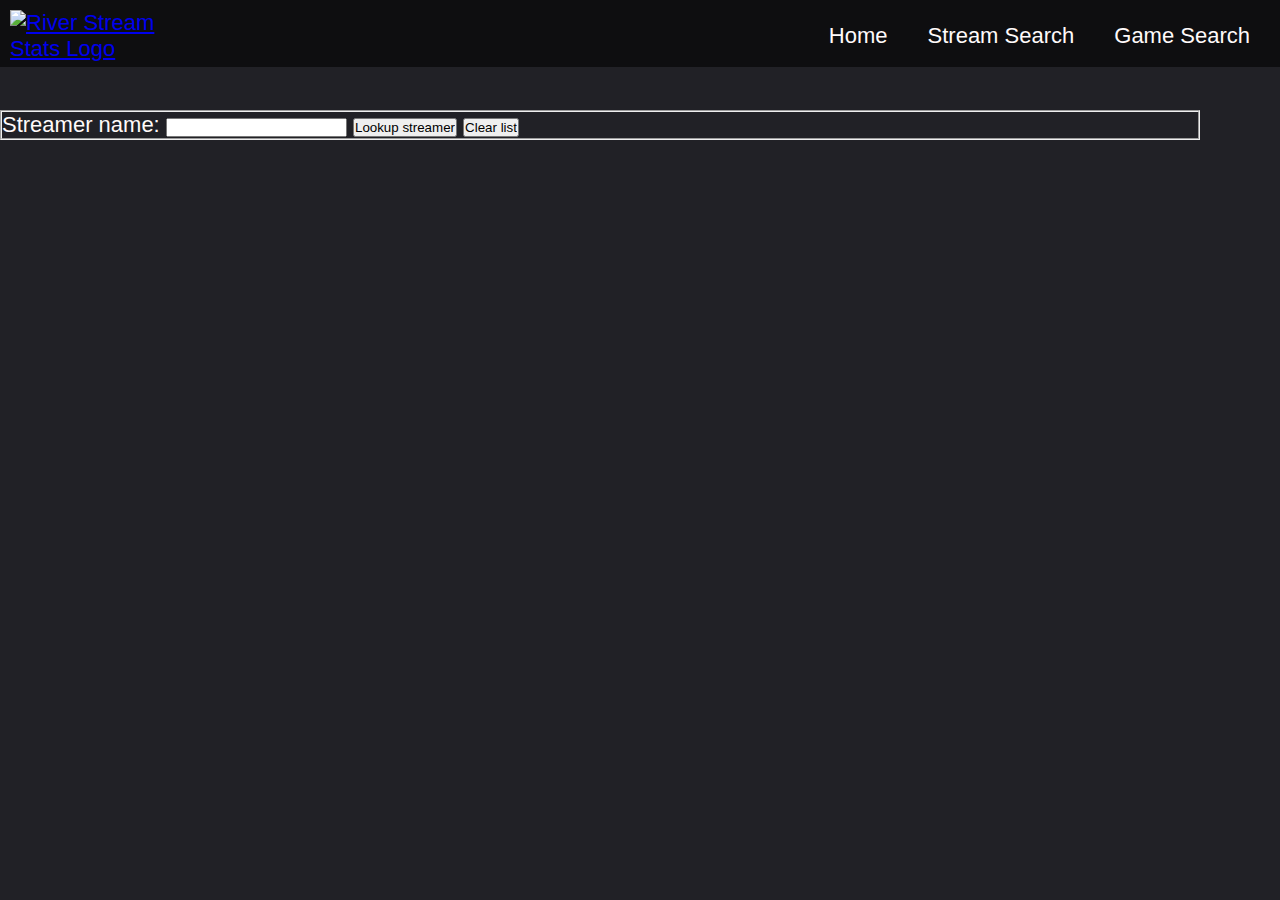
==== stream-list.html @ 88efe8eb "Add files via upload" ====
<!DOCTYPE html>
<html lang="en">
<head>
	<meta charset="UTF-8">
	<meta name="viewport" content="width=device-width, initial-scale=1.0">
	<title>Stream List | River Stream Stats</title>
	<link rel="stylesheet" href="style.min.css">
</head>
<body>
	<header>
		<nav class="top-nav" id="top-nav">
			<a href="#" class="logo"><img src="" alt="River Stream Stats Logo"></a>
			<input class="menu-btn" type="checkbox" id="menu-btn" />
			<label class="menu-icon" for="menu-btn"><span class="navicon"></span></label>
			<ul class="menu">
				<li><a href="index.html">Home</a></li>
				<li><a href="stream-list.html">Stream Search</a></li>
				<li><a href="#">Game Search</a></li>
			</ul>
		</nav>
		<article class="form-section">
			<form class="js-streamer-search">
				<fieldset>
					<label for="streamer-name">
						Streamer name:
						<input type="text" name="streamer-name" id="streamer-name">
					</label>
					<input type="submit" value="Lookup streamer">
					<input type="button" value="Clear list" id="js-clear-list">
				</fieldset>
				

			</form>
		</article>
	</header>
	<main>
		<article class="streamerInfo">
			<ul class="js-streamer-list">
			</ul>
		</article>
	</main>

	<script src="https://code.jquery.com/jquery-3.3.1.js" integrity="sha256-2Kok7MbOyxpgUVvAk/HJ2jigOSYS2auK4Pfzbm7uH60=" crossorigin="anonymous"></script>
	<script src="index.js"></script>
</body>
</html>
---- style.min.css ----
.top-nav{position:fixed;width:100%;padding:10px 10px 5px;display:-webkit-box;display:-ms-flexbox;display:flex;-webkit-box-pack:justify;-ms-flex-pack:justify;justify-content:space-between;-webkit-box-align:center;-ms-flex-align:center;align-items:center;-ms-flex-wrap:wrap;flex-wrap:wrap;-webkit-transition:top .75s ease-in;transition:top .75s ease-in;background-color:#0e0e10}.top-nav .menu{list-style:none;overflow:hidden;display:-webkit-box;display:-ms-flexbox;display:flex;-webkit-box-orient:vertical;-webkit-box-direction:normal;-ms-flex-direction:column;flex-direction:column;-webkit-box-align:start;-ms-flex-align:start;align-items:flex-start;width:100%;max-height:0;-webkit-transition:max-height .2s ease-out;transition:max-height .2s ease-out}.top-nav .menu li a{display:inline-block;min-width:75px;margin:.3em 0;padding:0 10px;-webkit-transition:1s all;transition:1s all;text-decoration:none;font-size:1.375rem}.top-nav .menu li a:link,.top-nav .menu li a:visited{color:snow}.top-nav .menu li a:focus,.top-nav .menu li a:hover,.top-nav .menu li a:active{-webkit-transform:scale(1.05);transform:scale(1.05);color:snow}.top-nav .logo{display:inline-block;width:150px}.top-nav .menu-icon{cursor:pointer;display:inline-block;padding:28px 20px}.top-nav .menu-icon .navicon{background:snow;display:block;height:2px;position:relative;width:1.625rem}.top-nav .menu-icon .navicon:before,.top-nav .menu-icon .navicon:after{background:snow;content:'';display:block;height:100%;position:absolute;-webkit-transition:all .2s ease-out;transition:all .2s ease-out;width:100%}.top-nav .menu-icon .navicon:before{top:7px}.top-nav .menu-icon .navicon:after{top:-7px}.top-nav .menu-btn{display:none}.top-nav .menu-btn:checked ~ .menu{max-height:300px}.top-nav .menu-btn:checked ~ .menu-icon .navicon{background:transparent}.top-nav .menu-btn:checked ~ .menu-icon .navicon:before{-webkit-transform:rotate(-45deg);transform:rotate(-45deg)}.top-nav .menu-btn:checked ~ .menu-icon .navicon:after{-webkit-transform:rotate(45deg);transform:rotate(45deg)}.top-nav .menu-btn:checked ~ .menu-icon:not(.steps) .navicon:before,.top-nav .menu-btn:checked ~ .menu-icon:not(.steps) .navicon:after{top:0}@media (min-width: 840px){.top-nav li{margin:0 10px}.top-nav .menu{width:auto;max-height:none;-webkit-box-orient:horizontal;-webkit-box-direction:normal;-ms-flex-direction:row;flex-direction:row}.top-nav .menu-icon{display:none}}.streamerInfo{max-width:1200px;margin:0 auto;height:500px}.js-streamer-list{width:100%;padding:.25em;list-style-type:none}.streamer-list-item{background-color:#0e0e10;padding:1em;-webkit-box-shadow:1px 1px 3px rgba(133,0,228,0.5);box-shadow:1px 1px 3px rgba(133,0,228,0.5);border-radius:10px;margin-bottom:1em}.streamer-list-item section{width:100%}.streamer-list-item .streamer-header{display:-webkit-box;display:-ms-flexbox;display:flex;-webkit-box-orient:horizontal;-webkit-box-direction:normal;-ms-flex-direction:row;flex-direction:row;margin-bottom:1em}.streamer-list-item .streamer-header .streamer-logo{width:100px}.streamer-list-item .streamer-header h3{text-transform:capitalize}.streamer-list-item .streamer-header p{font-style:italic}.streamer-list-item .streamer-header a{margin-left:auto}.streamer-list-item .streamer-content{display:-webkit-box;display:-ms-flexbox;display:flex;-webkit-box-orient:horizontal;-webkit-box-direction:normal;-ms-flex-direction:row;flex-direction:row;-ms-flex-wrap:wrap;flex-wrap:wrap;max-width:1000px}.streamer-list-item .streamer-content h4{-ms-flex-preferred-size:100%;flex-basis:100%;text-align:center;text-transform:uppercase}.streamer-list-item .streamer-content .streamer-preview{margin-left:auto}*{margin:0;padding:0;-webkit-box-sizing:border-box;box-sizing:border-box}html{font-size:16px}body{background-color:#212126;color:snow;font-family:sans-serif;font-size:1.375rem}header{height:20vh}main{padding:2em}h1{font-size:2rem}h2{font-size:1.675rem}h3{font-size:1.5rem}h4{font-size:1.375rem}.form-section{max-width:1200px;padding-top:5em}
/*# sourceMappingURL=style.min.css.map */
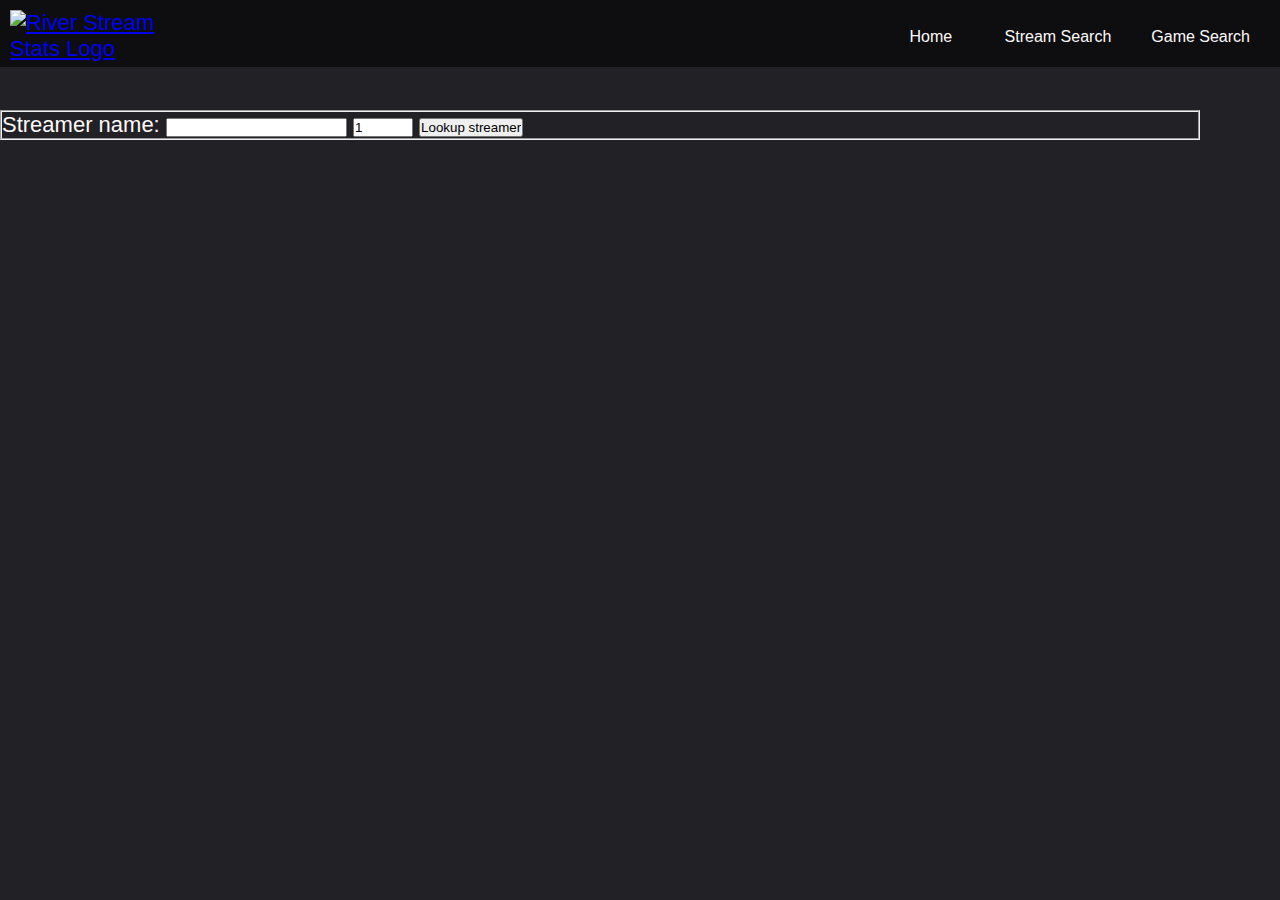
==== commit 4c3165e9: "updated API calls to display multiple results" ====
--- a/stream-list.html
+++ b/stream-list.html
@@ -23,10 +23,12 @@
 				<fieldset>
 					<label for="streamer-name">
 						Streamer name:
-						<input type="text" name="streamer-name" id="streamer-name">
+						<input type="text" name="streamer-name" id="streamer-name" class="js-streamer-query">
+					</label>
+					<label for="streamer-limit">
+						<input type="number" name="streamer-limit" id="streamer-limit" class="js-streamer-limit" min="1" max="100" value="1">
 					</label>
 					<input type="submit" value="Lookup streamer">
-					<input type="button" value="Clear list" id="js-clear-list">
 				</fieldset>
 				
 
@@ -35,7 +37,8 @@
 	</header>
 	<main>
 		<article class="streamerInfo">
-			<ul class="js-streamer-list">
+
+			<ul class="js-streamer-list streamer-list">
 			</ul>
 		</article>
 	</main>
--- a/style.min.css
+++ b/style.min.css
@@ -1,2 +1,2 @@
-.top-nav{position:fixed;width:100%;padding:10px 10px 5px;display:-webkit-box;display:-ms-flexbox;display:flex;-webkit-box-pack:justify;-ms-flex-pack:justify;justify-content:space-between;-webkit-box-align:center;-ms-flex-align:center;align-items:center;-ms-flex-wrap:wrap;flex-wrap:wrap;-webkit-transition:top .75s ease-in;transition:top .75s ease-in;background-color:#0e0e10}.top-nav .menu{list-style:none;overflow:hidden;display:-webkit-box;display:-ms-flexbox;display:flex;-webkit-box-orient:vertical;-webkit-box-direction:normal;-ms-flex-direction:column;flex-direction:column;-webkit-box-align:start;-ms-flex-align:start;align-items:flex-start;width:100%;max-height:0;-webkit-transition:max-height .2s ease-out;transition:max-height .2s ease-out}.top-nav .menu li a{display:inline-block;min-width:75px;margin:.3em 0;padding:0 10px;-webkit-transition:1s all;transition:1s all;text-decoration:none;font-size:1.375rem}.top-nav .menu li a:link,.top-nav .menu li a:visited{color:snow}.top-nav .menu li a:focus,.top-nav .menu li a:hover,.top-nav .menu li a:active{-webkit-transform:scale(1.05);transform:scale(1.05);color:snow}.top-nav .logo{display:inline-block;width:150px}.top-nav .menu-icon{cursor:pointer;display:inline-block;padding:28px 20px}.top-nav .menu-icon .navicon{background:snow;display:block;height:2px;position:relative;width:1.625rem}.top-nav .menu-icon .navicon:before,.top-nav .menu-icon .navicon:after{background:snow;content:'';display:block;height:100%;position:absolute;-webkit-transition:all .2s ease-out;transition:all .2s ease-out;width:100%}.top-nav .menu-icon .navicon:before{top:7px}.top-nav .menu-icon .navicon:after{top:-7px}.top-nav .menu-btn{display:none}.top-nav .menu-btn:checked ~ .menu{max-height:300px}.top-nav .menu-btn:checked ~ .menu-icon .navicon{background:transparent}.top-nav .menu-btn:checked ~ .menu-icon .navicon:before{-webkit-transform:rotate(-45deg);transform:rotate(-45deg)}.top-nav .menu-btn:checked ~ .menu-icon .navicon:after{-webkit-transform:rotate(45deg);transform:rotate(45deg)}.top-nav .menu-btn:checked ~ .menu-icon:not(.steps) .navicon:before,.top-nav .menu-btn:checked ~ .menu-icon:not(.steps) .navicon:after{top:0}@media (min-width: 840px){.top-nav li{margin:0 10px}.top-nav .menu{width:auto;max-height:none;-webkit-box-orient:horizontal;-webkit-box-direction:normal;-ms-flex-direction:row;flex-direction:row}.top-nav .menu-icon{display:none}}.streamerInfo{max-width:1200px;margin:0 auto;height:500px}.js-streamer-list{width:100%;padding:.25em;list-style-type:none}.streamer-list-item{background-color:#0e0e10;padding:1em;-webkit-box-shadow:1px 1px 3px rgba(133,0,228,0.5);box-shadow:1px 1px 3px rgba(133,0,228,0.5);border-radius:10px;margin-bottom:1em}.streamer-list-item section{width:100%}.streamer-list-item .streamer-header{display:-webkit-box;display:-ms-flexbox;display:flex;-webkit-box-orient:horizontal;-webkit-box-direction:normal;-ms-flex-direction:row;flex-direction:row;margin-bottom:1em}.streamer-list-item .streamer-header .streamer-logo{width:100px}.streamer-list-item .streamer-header h3{text-transform:capitalize}.streamer-list-item .streamer-header p{font-style:italic}.streamer-list-item .streamer-header a{margin-left:auto}.streamer-list-item .streamer-content{display:-webkit-box;display:-ms-flexbox;display:flex;-webkit-box-orient:horizontal;-webkit-box-direction:normal;-ms-flex-direction:row;flex-direction:row;-ms-flex-wrap:wrap;flex-wrap:wrap;max-width:1000px}.streamer-list-item .streamer-content h4{-ms-flex-preferred-size:100%;flex-basis:100%;text-align:center;text-transform:uppercase}.streamer-list-item .streamer-content .streamer-preview{margin-left:auto}*{margin:0;padding:0;-webkit-box-sizing:border-box;box-sizing:border-box}html{font-size:16px}body{background-color:#212126;color:snow;font-family:sans-serif;font-size:1.375rem}header{height:20vh}main{padding:2em}h1{font-size:2rem}h2{font-size:1.675rem}h3{font-size:1.5rem}h4{font-size:1.375rem}.form-section{max-width:1200px;padding-top:5em}
+.top-nav{position:fixed;width:100%;padding:10px 10px 5px;display:-webkit-box;display:-ms-flexbox;display:flex;-webkit-box-pack:justify;-ms-flex-pack:justify;justify-content:space-between;-webkit-box-align:center;-ms-flex-align:center;align-items:center;-ms-flex-wrap:wrap;flex-wrap:wrap;-webkit-transition:top .75s ease-in;transition:top .75s ease-in;background-color:#0e0e10}.top-nav .menu{list-style:none;overflow:hidden;display:-webkit-box;display:-ms-flexbox;display:flex;-webkit-box-orient:vertical;-webkit-box-direction:normal;-ms-flex-direction:column;flex-direction:column;-webkit-box-align:start;-ms-flex-align:start;align-items:flex-start;width:100%;max-height:0;-webkit-transition:max-height .2s ease-out;transition:max-height .2s ease-out}.top-nav .menu li a{display:inline-block;min-width:75px;margin:.3em 0;padding:0 10px;-webkit-transition:1s all;transition:1s all;text-decoration:none;font-size:1rem}.top-nav .menu li a:link,.top-nav .menu li a:visited{color:snow}.top-nav .menu li a:focus,.top-nav .menu li a:hover,.top-nav .menu li a:active{-webkit-transform:scale(1.05);transform:scale(1.05);color:snow}.top-nav .logo{display:inline-block;width:150px}.top-nav .menu-icon{cursor:pointer;display:inline-block;padding:28px 20px}.top-nav .menu-icon .navicon{background:snow;display:block;height:2px;position:relative;width:1.625rem}.top-nav .menu-icon .navicon:before,.top-nav .menu-icon .navicon:after{background:snow;content:'';display:block;height:100%;position:absolute;-webkit-transition:all .2s ease-out;transition:all .2s ease-out;width:100%}.top-nav .menu-icon .navicon:before{top:7px}.top-nav .menu-icon .navicon:after{top:-7px}.top-nav .menu-btn{display:none}.top-nav .menu-btn:checked ~ .menu{max-height:300px}.top-nav .menu-btn:checked ~ .menu-icon .navicon{background:transparent}.top-nav .menu-btn:checked ~ .menu-icon .navicon:before{-webkit-transform:rotate(-45deg);transform:rotate(-45deg)}.top-nav .menu-btn:checked ~ .menu-icon .navicon:after{-webkit-transform:rotate(45deg);transform:rotate(45deg)}.top-nav .menu-btn:checked ~ .menu-icon:not(.steps) .navicon:before,.top-nav .menu-btn:checked ~ .menu-icon:not(.steps) .navicon:after{top:0}@media (min-width: 840px){.top-nav li{margin:0 10px}.top-nav .menu{width:auto;max-height:none;-webkit-box-orient:horizontal;-webkit-box-direction:normal;-ms-flex-direction:row;flex-direction:row}.top-nav .menu-icon{display:none}}.streamer-list{list-style:none;max-width:800px;width:90%;margin:0 auto}.streamer-list-item{width:100%;background-color:#211f24;-webkit-box-shadow:2px 2px 3px rgba(14,14,16,0.7);box-shadow:2px 2px 3px rgba(14,14,16,0.7)}.streamer-list-item header{display:-webkit-box;display:-ms-flexbox;display:flex;-ms-flex-wrap:wrap;flex-wrap:wrap;height:100px;background-color:#0e0e10;padding:.5em;border-top-left-radius:10px;border-top-right-radius:10px;margin-bottom:1em}.streamer-list-item header img.streamer-image{width:75px;height:75px;border-radius:50%;-webkit-transition:all 2s ease-in-out;transition:all 2s ease-in-out;-webkit-box-shadow:1px 1px 4px 1px rgba(133,0,228,0.7);box-shadow:1px 1px 4px 1px rgba(133,0,228,0.7);border:1px solid #8500e4;margin-right:.5em}.streamer-list-item header section{display:-webkit-box;display:-ms-flexbox;display:flex;-webkit-box-orient:vertical;-webkit-box-direction:normal;-ms-flex-direction:column;flex-direction:column;-webkit-box-pack:space-evenly;-ms-flex-pack:space-evenly;justify-content:space-evenly}.streamer-list-item header h2{text-transform:capitalize}.streamer-list-item header p{text-transform:capitalize;font-style:italic}.streamer-list-item header a{margin-top:20px;margin-left:auto}.streamer-list-item header a img{width:35px}.streamer-list-item .streamer-content h3{text-align:center}.streamer-list-item .streamer-content iframe{display:block;width:400px;max-width:95%;height:300px;margin:2em auto .5em}.streamer-list-item .streamer-content figcaption{text-align:center;font-size:1rem}*{margin:0;padding:0;-webkit-box-sizing:border-box;box-sizing:border-box}html{font-size:16px}body{background-color:#212126;color:snow;font-family:sans-serif;font-size:1.375rem}header{height:20vh}main{padding:2em}h1{font-size:2rem}h2{font-size:1.75rem}h3{font-size:1.375rem}h4{font-size:1rem}.form-section{max-width:1200px;padding-top:5em}
 /*# sourceMappingURL=style.min.css.map */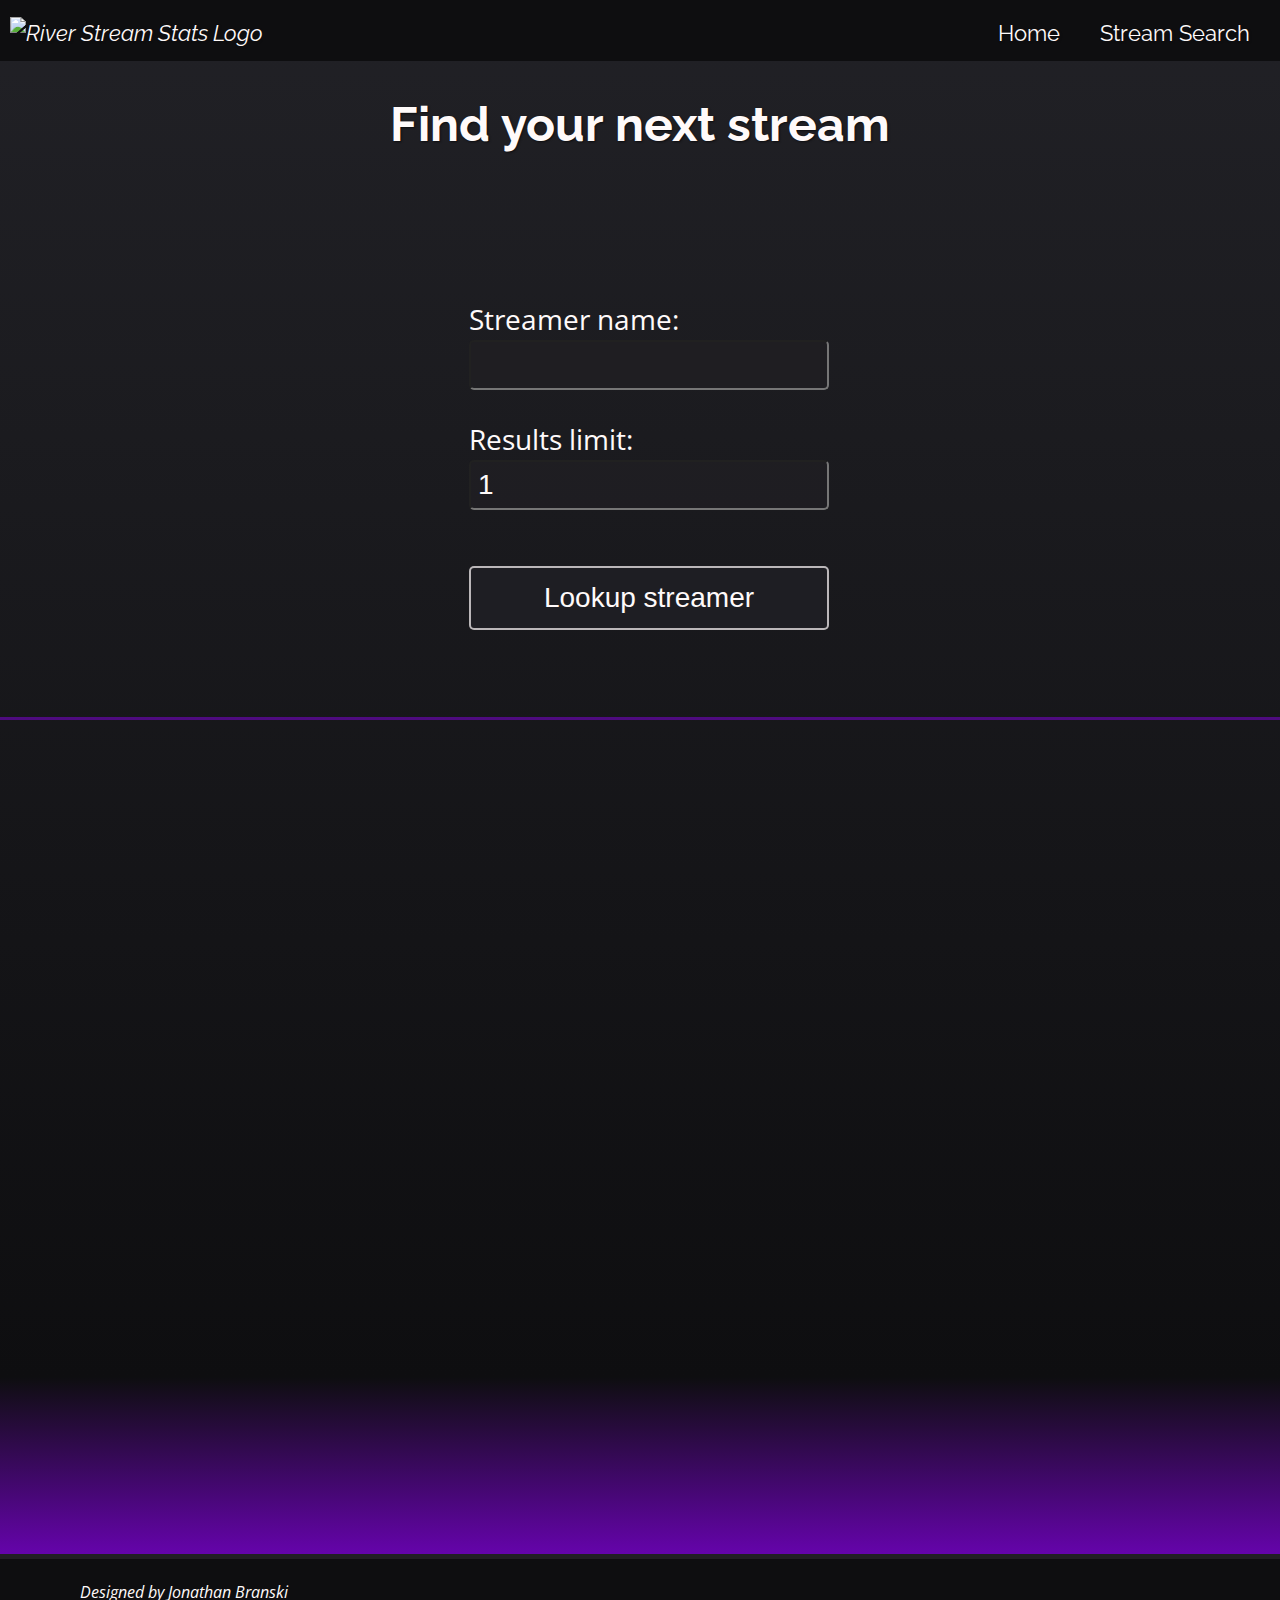
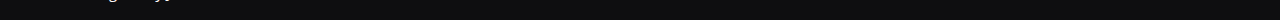
==== commit 8f1a08b8: "Finalized styles & added links" ====
--- a/stream-list.html
+++ b/stream-list.html
@@ -4,28 +4,30 @@
 	<meta charset="UTF-8">
 	<meta name="viewport" content="width=device-width, initial-scale=1.0">
 	<title>Stream List | River Stream Stats</title>
+	<link href="https://fonts.googleapis.com/css2?family=Open+Sans&family=Raleway:wght@300&display=swap" rel="stylesheet"> 
 	<link rel="stylesheet" href="style.min.css">
 </head>
 <body>
+	<nav class="top-nav" id="top-nav">
+		<a href="index.html" class="logo"><img src="./img/logo.png" alt="River Stream Stats Logo"></a>
+		<input class="menu-btn" type="checkbox" id="menu-btn" />
+		<label class="menu-icon" for="menu-btn"><span class="navicon"></span></label>
+		<ul class="menu">
+			<li><a href="index.html">Home</a></li>
+			<li><a href="stream-list.html">Stream Search</a></li>
+		</ul>
+	</nav>
 	<header>
-		<nav class="top-nav" id="top-nav">
-			<a href="#" class="logo"><img src="" alt="River Stream Stats Logo"></a>
-			<input class="menu-btn" type="checkbox" id="menu-btn" />
-			<label class="menu-icon" for="menu-btn"><span class="navicon"></span></label>
-			<ul class="menu">
-				<li><a href="index.html">Home</a></li>
-				<li><a href="stream-list.html">Stream Search</a></li>
-				<li><a href="#">Game Search</a></li>
-			</ul>
-		</nav>
+		<h1>Find your next stream</h1>
 		<article class="form-section">
 			<form class="js-streamer-search">
 				<fieldset>
 					<label for="streamer-name">
-						Streamer name:
+						Streamer name:<br>
 						<input type="text" name="streamer-name" id="streamer-name" class="js-streamer-query">
 					</label>
 					<label for="streamer-limit">
+						Results limit:<br>
 						<input type="number" name="streamer-limit" id="streamer-limit" class="js-streamer-limit" min="1" max="100" value="1">
 					</label>
 					<input type="submit" value="Lookup streamer">
@@ -35,13 +37,16 @@
 			</form>
 		</article>
 	</header>
-	<main>
+	<main class="streamer-page">
 		<article class="streamerInfo">
 
 			<ul class="js-streamer-list streamer-list">
 			</ul>
 		</article>
 	</main>
+	<footer>
+		<a href="https://jonathanbranski.com" target="_blank">Designed by Jonathan Branski</a>
+	</footer>
 
 	<script src="https://code.jquery.com/jquery-3.3.1.js" integrity="sha256-2Kok7MbOyxpgUVvAk/HJ2jigOSYS2auK4Pfzbm7uH60=" crossorigin="anonymous"></script>
 	<script src="index.js"></script>
--- a/style.min.css
+++ b/style.min.css
@@ -1,2 +1,2 @@
-.top-nav{position:fixed;width:100%;padding:10px 10px 5px;display:-webkit-box;display:-ms-flexbox;display:flex;-webkit-box-pack:justify;-ms-flex-pack:justify;justify-content:space-between;-webkit-box-align:center;-ms-flex-align:center;align-items:center;-ms-flex-wrap:wrap;flex-wrap:wrap;-webkit-transition:top .75s ease-in;transition:top .75s ease-in;background-color:#0e0e10}.top-nav .menu{list-style:none;overflow:hidden;display:-webkit-box;display:-ms-flexbox;display:flex;-webkit-box-orient:vertical;-webkit-box-direction:normal;-ms-flex-direction:column;flex-direction:column;-webkit-box-align:start;-ms-flex-align:start;align-items:flex-start;width:100%;max-height:0;-webkit-transition:max-height .2s ease-out;transition:max-height .2s ease-out}.top-nav .menu li a{display:inline-block;min-width:75px;margin:.3em 0;padding:0 10px;-webkit-transition:1s all;transition:1s all;text-decoration:none;font-size:1rem}.top-nav .menu li a:link,.top-nav .menu li a:visited{color:snow}.top-nav .menu li a:focus,.top-nav .menu li a:hover,.top-nav .menu li a:active{-webkit-transform:scale(1.05);transform:scale(1.05);color:snow}.top-nav .logo{display:inline-block;width:150px}.top-nav .menu-icon{cursor:pointer;display:inline-block;padding:28px 20px}.top-nav .menu-icon .navicon{background:snow;display:block;height:2px;position:relative;width:1.625rem}.top-nav .menu-icon .navicon:before,.top-nav .menu-icon .navicon:after{background:snow;content:'';display:block;height:100%;position:absolute;-webkit-transition:all .2s ease-out;transition:all .2s ease-out;width:100%}.top-nav .menu-icon .navicon:before{top:7px}.top-nav .menu-icon .navicon:after{top:-7px}.top-nav .menu-btn{display:none}.top-nav .menu-btn:checked ~ .menu{max-height:300px}.top-nav .menu-btn:checked ~ .menu-icon .navicon{background:transparent}.top-nav .menu-btn:checked ~ .menu-icon .navicon:before{-webkit-transform:rotate(-45deg);transform:rotate(-45deg)}.top-nav .menu-btn:checked ~ .menu-icon .navicon:after{-webkit-transform:rotate(45deg);transform:rotate(45deg)}.top-nav .menu-btn:checked ~ .menu-icon:not(.steps) .navicon:before,.top-nav .menu-btn:checked ~ .menu-icon:not(.steps) .navicon:after{top:0}@media (min-width: 840px){.top-nav li{margin:0 10px}.top-nav .menu{width:auto;max-height:none;-webkit-box-orient:horizontal;-webkit-box-direction:normal;-ms-flex-direction:row;flex-direction:row}.top-nav .menu-icon{display:none}}.streamer-list{list-style:none;max-width:800px;width:90%;margin:0 auto}.streamer-list-item{width:100%;background-color:#211f24;-webkit-box-shadow:2px 2px 3px rgba(14,14,16,0.7);box-shadow:2px 2px 3px rgba(14,14,16,0.7)}.streamer-list-item header{display:-webkit-box;display:-ms-flexbox;display:flex;-ms-flex-wrap:wrap;flex-wrap:wrap;height:100px;background-color:#0e0e10;padding:.5em;border-top-left-radius:10px;border-top-right-radius:10px;margin-bottom:1em}.streamer-list-item header img.streamer-image{width:75px;height:75px;border-radius:50%;-webkit-transition:all 2s ease-in-out;transition:all 2s ease-in-out;-webkit-box-shadow:1px 1px 4px 1px rgba(133,0,228,0.7);box-shadow:1px 1px 4px 1px rgba(133,0,228,0.7);border:1px solid #8500e4;margin-right:.5em}.streamer-list-item header section{display:-webkit-box;display:-ms-flexbox;display:flex;-webkit-box-orient:vertical;-webkit-box-direction:normal;-ms-flex-direction:column;flex-direction:column;-webkit-box-pack:space-evenly;-ms-flex-pack:space-evenly;justify-content:space-evenly}.streamer-list-item header h2{text-transform:capitalize}.streamer-list-item header p{text-transform:capitalize;font-style:italic}.streamer-list-item header a{margin-top:20px;margin-left:auto}.streamer-list-item header a img{width:35px}.streamer-list-item .streamer-content h3{text-align:center}.streamer-list-item .streamer-content iframe{display:block;width:400px;max-width:95%;height:300px;margin:2em auto .5em}.streamer-list-item .streamer-content figcaption{text-align:center;font-size:1rem}*{margin:0;padding:0;-webkit-box-sizing:border-box;box-sizing:border-box}html{font-size:16px}body{background-color:#212126;color:snow;font-family:sans-serif;font-size:1.375rem}header{height:20vh}main{padding:2em}h1{font-size:2rem}h2{font-size:1.75rem}h3{font-size:1.375rem}h4{font-size:1rem}.form-section{max-width:1200px;padding-top:5em}
+.top-nav{position:fixed;width:100%;padding:10px 10px 5px;display:-webkit-box;display:-ms-flexbox;display:flex;-webkit-box-pack:justify;-ms-flex-pack:justify;justify-content:space-between;-webkit-box-align:center;-ms-flex-align:center;align-items:center;-ms-flex-wrap:wrap;flex-wrap:wrap;-webkit-transition:top .75s ease-in;transition:top .75s ease-in;background-color:#0e0e10}.top-nav .menu{list-style:none;overflow:hidden;display:-webkit-box;display:-ms-flexbox;display:flex;-webkit-box-orient:vertical;-webkit-box-direction:normal;-ms-flex-direction:column;flex-direction:column;-webkit-box-align:start;-ms-flex-align:start;align-items:flex-start;width:100%;max-height:0;-webkit-transition:max-height .2s ease-out;transition:max-height .2s ease-out}.top-nav .menu li a{display:inline-block;min-width:75px;margin:.3em 0;padding:0 10px;-webkit-transition:1s all;transition:1s all;text-decoration:none;font-size:1.375rem;font-style:normal}.top-nav .menu li a:link,.top-nav .menu li a:visited{color:snow}.top-nav .menu li a:focus,.top-nav .menu li a:hover,.top-nav .menu li a:active{-webkit-transform:scale(1.05);transform:scale(1.05);color:snow}.top-nav .logo{display:inline-block}.top-nav .logo img{width:100px}.top-nav .menu-icon{cursor:pointer;display:inline-block;padding:28px 20px}.top-nav .menu-icon .navicon{background:snow;display:block;height:2px;position:relative;width:1.625rem}.top-nav .menu-icon .navicon:before,.top-nav .menu-icon .navicon:after{background:snow;content:'';display:block;height:100%;position:absolute;-webkit-transition:all .2s ease-out;transition:all .2s ease-out;width:100%}.top-nav .menu-icon .navicon:before{top:7px}.top-nav .menu-icon .navicon:after{top:-7px}.top-nav .menu-btn{display:none}.top-nav .menu-btn:checked ~ .menu{max-height:300px}.top-nav .menu-btn:checked ~ .menu-icon .navicon{background:transparent}.top-nav .menu-btn:checked ~ .menu-icon .navicon:before{-webkit-transform:rotate(-45deg);transform:rotate(-45deg)}.top-nav .menu-btn:checked ~ .menu-icon .navicon:after{-webkit-transform:rotate(45deg);transform:rotate(45deg)}.top-nav .menu-btn:checked ~ .menu-icon:not(.steps) .navicon:before,.top-nav .menu-btn:checked ~ .menu-icon:not(.steps) .navicon:after{top:0}@media (min-width: 840px){.top-nav li{margin:0 10px}.top-nav .menu{width:auto;max-height:none;-webkit-box-orient:horizontal;-webkit-box-direction:normal;-ms-flex-direction:row;flex-direction:row}.top-nav .menu-icon{display:none}}.streamer-page{min-height:100vh}.streamer-list{list-style:none;max-width:800px;width:90%;margin:0 auto}.streamer-list-item{width:100%;background-color:#211f24;-webkit-box-shadow:2px 3px 3px rgba(14,14,16,0.7);box-shadow:2px 3px 3px rgba(14,14,16,0.7);margin-bottom:2em;padding-bottom:1em;border:2px solid rgba(133,0,228,0.5);border-radius:5px}.streamer-list-item header{display:-webkit-box;display:-ms-flexbox;display:flex;-ms-flex-wrap:wrap;flex-wrap:wrap;height:100px;background-color:#0e0e10;background-image:url("../img/hero-img.jpg");background-attachment:local;background-size:50%;padding:.5em;border-top-left-radius:10px;border-top-right-radius:10px;margin-bottom:1em;-webkit-box-orient:unset;-webkit-box-direction:unset;-ms-flex-direction:unset;flex-direction:unset}.streamer-list-item header img.streamer-image{width:75px;height:75px;border-radius:50%;-webkit-transition:all 2s ease-in-out;transition:all 2s ease-in-out;-webkit-box-shadow:1px 1px 4px 1px rgba(133,0,228,0.7);box-shadow:1px 1px 4px 1px rgba(133,0,228,0.7);border:1px solid #8500e4;margin-right:.5em}.streamer-list-item header section{display:-webkit-box;display:-ms-flexbox;display:flex;-webkit-box-orient:vertical;-webkit-box-direction:normal;-ms-flex-direction:column;flex-direction:column;-webkit-box-pack:space-evenly;-ms-flex-pack:space-evenly;justify-content:space-evenly}.streamer-list-item header h2{text-transform:capitalize}.streamer-list-item header p{text-transform:capitalize;font-style:italic}.streamer-list-item header a{margin-top:10px;margin-left:auto;background:none;border:none}.streamer-list-item header a img{width:35px}.streamer-list-item header a:hover{background:none;border:none}.streamer-list-item .streamer-content h3{text-align:center}.streamer-list-item .streamer-content iframe{display:block;width:400px;max-width:95%;height:300px;margin:2em auto .5em}.streamer-list-item .streamer-content figcaption{text-align:center;font-size:1rem}*{margin:0;padding:0;-webkit-box-sizing:border-box;box-sizing:border-box}html{font-size:16px}body{position:relative;background-color:#212126;background:-webkit-gradient(linear, left top, left bottom, from(#212126), color-stop(85%, #0e0e10), to(#8500e4));background:linear-gradient(#212126, #0e0e10 85%, #8500e4);color:snow;font-family:'Open Sans', sans-serif;font-size:1.375rem;scroll-behavior:smooth;line-height:1.5}.home{display:-webkit-box;display:-ms-flexbox;display:flex;-webkit-box-orient:vertical;-webkit-box-direction:normal;-ms-flex-direction:column;flex-direction:column;-webkit-box-pack:center;-ms-flex-pack:center;justify-content:center;text-align:center}header{height:80vh;background-image:url("./img/hero-img.jpg");background-attachment:fixed;display:-webkit-box;display:-ms-flexbox;display:flex;-webkit-box-orient:vertical;-webkit-box-direction:normal;-ms-flex-direction:column;flex-direction:column;-webkit-box-pack:center;-ms-flex-pack:center;justify-content:center;-webkit-box-align:center;-ms-flex-align:center;align-items:center;border-bottom:3px solid rgba(133,0,228,0.5)}header a,header input[type="submit"]{-webkit-transition:all 1s ease;transition:all 1s ease;display:inline-block;margin-top:2em;padding:.5em 2em;color:snow;background-color:rgba(33,33,38,0.7);text-decoration:none;border:2px solid rgba(255,250,250,0.7);cursor:pointer;font-style:normal}header a:hover,header input[type="submit"]:hover{background-color:#211f24;border:2px solid rgba(133,0,228,0.5)}header form{margin:0 auto;width:95%;max-width:1200px;font-size:1.75rem}header form fieldset{border:none}header form input{font-size:1.75rem;width:360px;padding:.25em;border-radius:5px;background-color:rgba(33,31,36,0.7);color:snow;-webkit-transition:all 1s ease;transition:all 1s ease}header form input:focus{border:2px solid rgba(133,0,228,0.5)}header form label{display:block;margin-top:1em}header form input[type="submit"]{width:360px}main{padding:2em 1em 10em;max-width:1200px;margin:0 auto}h1,h2,h3,h4,nav{font-family:'Raleway', sans-serif;text-shadow:1px 1px 2px #0e0e10}h1{font-size:3rem}h2{font-size:1.75rem}h3{font-size:1.375rem}h4{font-size:1rem}p{margin:.5em 0 1.5em}a{color:snow;font-style:italic;text-decoration:none}footer{background-color:#0e0e10;border-top:5px solid #211f24;font-size:1rem;padding:1em 5em;display:-webkit-box;display:-ms-flexbox;display:flex;-webkit-box-pack:justify;-ms-flex-pack:justify;justify-content:space-between;-ms-flex-wrap:wrap;flex-wrap:wrap;text-align:center;position:absolute;bottom:0;width:100%}footer>a{margin-top:5px}footer section{margin:1em auto 0}footer section a{margin:0 .5em}footer section a img{width:32px}.form-section{max-width:1200px;padding-top:5em}#learn-more a{font-size:1rem}@media all and (min-width: 525px){footer section{margin:unset}}
 /*# sourceMappingURL=style.min.css.map */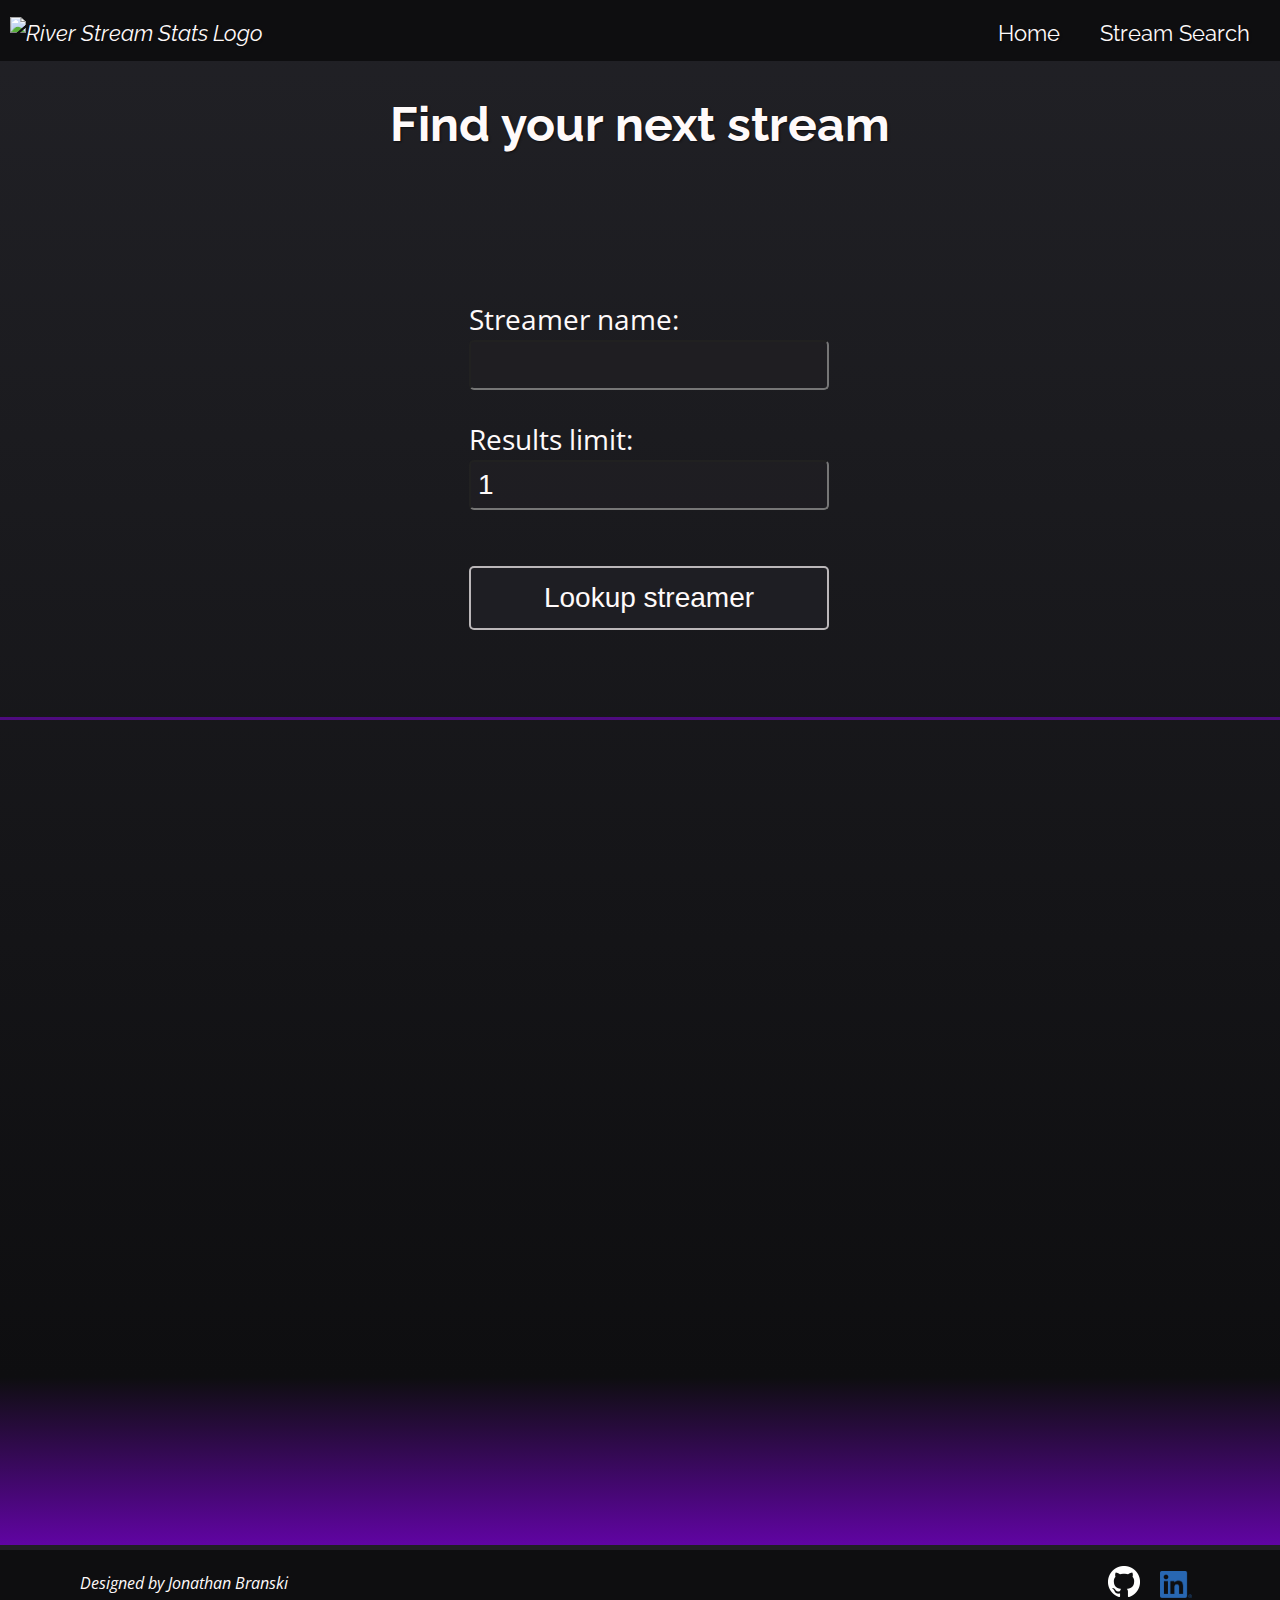
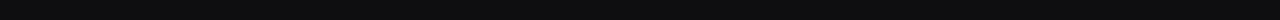
==== commit c60e20e4: "Update stream-list.html" ====
--- a/stream-list.html
+++ b/stream-list.html
@@ -46,9 +46,18 @@
 	</main>
 	<footer>
 		<a href="https://jonathanbranski.com" target="_blank">Designed by Jonathan Branski</a>
+
+		<section>
+			<a href="https://github.com/JBranski" target="_blank">
+				<img src="./img/GitHub-Mark-Light-32px.png" alt="Jonathan branski's github image link">
+			</a>
+			<a href="https://www.linkedin.com/in/jonathanbranski/" target="_blank">
+				<img src="./img/linkedin.png" alt="Jonathan branski's linkedin image link">
+			</a>
+		</section>
 	</footer>
 
 	<script src="https://code.jquery.com/jquery-3.3.1.js" integrity="sha256-2Kok7MbOyxpgUVvAk/HJ2jigOSYS2auK4Pfzbm7uH60=" crossorigin="anonymous"></script>
 	<script src="index.js"></script>
 </body>
-</html>+</html>
